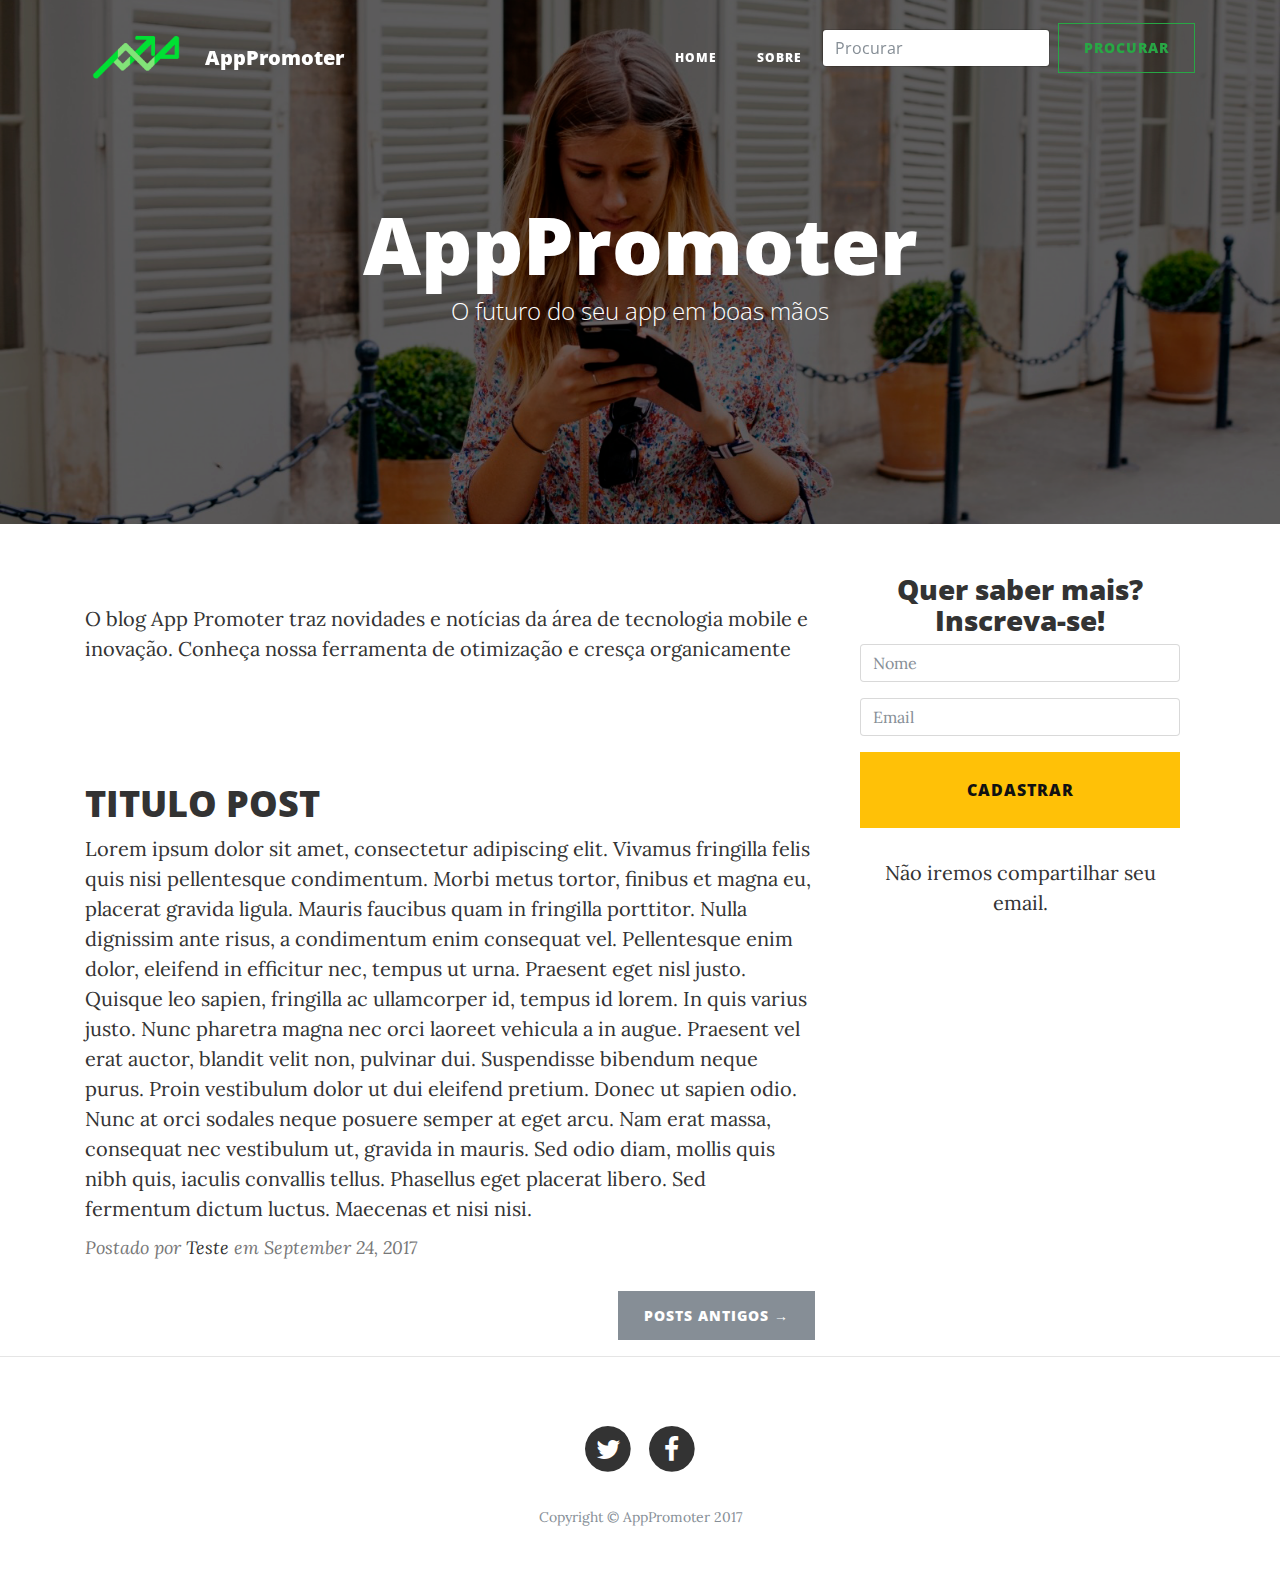
==== index.html @ 99df304f "envio do blog" ====
<html>
    <head>
        <meta http-equiv="Content-Type" content="text/html; charset=utf-8" />
        <meta name="viewport" content="width=device-width, initial-scale=1, shrink-to-fit=no">

        <link rel="stylesheet" type="text/css" href="css/bootstrap.min.css">

        <!-- chama a folha de estilos css -->
        <link rel="stylesheet" type="text/css" href="css/css.css">

        <script src="js/jquery-3.2.1.min.js"></script>        
        <script src="js/bootstrap.min.js"></script>

        <!-- Custom fonts for this template -->
        <link href="vendor/font-awesome/css/font-awesome.min.css" rel="stylesheet" type="text/css">
        <link href='https://fonts.googleapis.com/css?family=Lora:400,700,400italic,700italic' rel='stylesheet' type='text/css'>
        <link href='https://fonts.googleapis.com/css?family=Open+Sans:300italic,400italic,600italic,700italic,800italic,400,300,600,700,800' rel='stylesheet' type='text/css'>

        <!-- Custom styles for this template -->
        <link href="css/clean-blog.min.css" rel="stylesheet">

        <title> AppPromoter </title>
    </head>

    <body>
        <!-- MENU -->
        <nav class="navbar navbar-expand-lg navbar-light fixed-top" id="mainNav">
            <div class="container">
                <img src="logoap.png">
                <a class="navbar-brand" href="index.html"> AppPromoter </a>
                    <button class="navbar-toggler navbar-toggler-right" type="button" data-toggle="collapse" data-target="#navbarResponsive" aria-controls="navbarResponsive" aria-expanded="false" aria-label="Toggle navigation"> Menu <i class="fa fa-bars"></i> </button>
                    <div class="collapse navbar-collapse" id="navbarResponsive">
                        <ul class="navbar-nav ml-auto">
                            <li class="nav-item">
                                <a class="nav-link" href="index.html">Home</a>
                            </li>
                            <li class="nav-item">
                                <a class="nav-link" href="sobre.html">Sobre</a>
                            </li>
                        </ul>
                        <form class="form-inline">
                            <input class="form-control mr-sm-2" type="text" placeholder="Procurar" aria-label="Procurar">
                        <button class="btn btn-outline-success my-2 my-sm-0" type="submit">Procurar</button>
                    </form>
                    </div>
            </div>
        </nav>

        <!-- Cabeçalho, introdução -->
        <header class="masthead" style="background-image: url('img/head.png')">
            <div class="container">
                <div class="row">
                    <div class="col-lg-8 col-md-10 mx-auto">
                        <div class="site-heading">
                            <h1> AppPromoter </h1>
                            <span class="subheading"> O futuro do seu app em boas mãos </span>
                        </div>
                    </div>
                </div>
            </div>
        </header>

        <!-- Corpo -->
        <div class="container">
            <div class="row">
                <div role="main" class="col-md-8">
                    <div class="post-preview">
                        <p>O blog App Promoter traz novidades e notícias da área de tecnologia mobile e inovação. Conheça nossa ferramenta de otimização e cresça organicamente </p><br><br>

                        <a href="post.html">
                            <h2 class="post-title"> TITULO POST </h2>
                            <p class="post-subtitle"> Lorem ipsum dolor sit amet, consectetur adipiscing elit. Vivamus fringilla felis quis nisi pellentesque condimentum. Morbi metus tortor, finibus et magna eu, placerat gravida ligula. Mauris faucibus quam in fringilla porttitor. Nulla dignissim ante risus, a condimentum enim consequat vel. Pellentesque enim dolor, eleifend in efficitur nec, tempus ut urna. Praesent eget nisl justo. Quisque leo sapien, fringilla ac ullamcorper id, tempus id lorem. In quis varius justo. Nunc pharetra magna nec orci laoreet vehicula a in augue. Praesent vel erat auctor, blandit velit non, pulvinar dui. Suspendisse bibendum neque purus. Proin vestibulum dolor ut dui eleifend pretium.

                            Donec ut sapien odio. Nunc at orci sodales neque posuere semper at eget arcu. Nam erat massa, consequat nec vestibulum ut, gravida in mauris. Sed odio diam, mollis quis nibh quis, iaculis convallis tellus. Phasellus eget placerat libero. Sed fermentum dictum luctus. Maecenas et nisi nisi. </p>
                        </a>
                        <p class="post-meta">Postado por 
                            <a href="#">Teste</a>
                            em September 24, 2017</p>
                    </div>
                               
                    <!-- Pager -->
                    <div class="clearfix">
                        <a class="btn btn-secondary float-right" href="#">Posts antigos &rarr;</a>
                    </div>
                </div>
                <aside role="complementary" class="col-md-4">
                    <!-- inscrever -->
                    <div class="col-md-12">
                        <div class="signup-header wow fadeInUp">
                            <h3 class="form-title text-center">Quer saber mais? Inscreva-se!</h3>
                            <form class="form-header" action="../landingPage/obrigado.html" role="form" method="POST" id="#">
                                <div class="form-group">
                                    <input class="form-control input-lg" name="MERGE1" id="name" type="text" placeholder="Nome" required>
                                </div>
                                <div class="form-group">
                                    <input class="form-control input-lg" name="MERGE0" id="email" type="email" placeholder="Email" required>
                                </div>
                                <div class="form-group last">
                                    <input type="submit" class="btn btn-warning btn-block btn-lg" value="CADASTRAR">
                                </div>
                                <p class="privacy text-center">Não iremos compartilhar seu email.</p>
                               

                            </form>
                        </div>
                    </div>
                </aside>
            </div>
        </div>

        <hr>

		<!-- Rodapé -->
        <footer>
            <div class="container">
                <div class="row">
                    <div class="col-lg-8 col-md-10 mx-auto">
                        <ul class="list-inline text-center">
                            <li class="list-inline-item">
                                <a href="#">
                                    <span class="fa-stack fa-lg">
                                        <i class="fa fa-circle fa-stack-2x"></i>
                                        <i class="fa fa-twitter fa-stack-1x fa-inverse"></i>
                                    </span>
                                </a>
                            </li>
                            <li class="list-inline-item">
                                <a href="#">
                                    <span class="fa-stack fa-lg">
                                        <i class="fa fa-circle fa-stack-2x"></i>
                                        <i class="fa fa-facebook fa-stack-1x fa-inverse"></i>
                                    </span>
                                </a>
                            </li>
                        </ul>
                        <p class="copyright text-muted">Copyright &copy; AppPromoter 2017 </p>
                    </div>
                </div>
            </div>
        </footer>

        <!-- Bootstrap core JavaScript -->
        <script src="vendor/jquery/jquery.min.js"></script>
        <script src="vendor/popper/popper.min.js"></script>
        <script src="vendor/bootstrap/js/bootstrap.min.js"></script>

        <!-- Custom scripts for this template -->
        <script src="js/clean-blog.min.js"></script>	
    </body>
</html>
---- css/css.css ----
body {
  font-size: 20px;
  color: #333333;
  font-family: 'Lora', 'Times New Roman', serif; }

p {
  line-height: 1.5;
  margin: 30px 0; }
  p a {
    text-decoration: underline; }

h1,
h2,
h3,
h4,
h5,
h6 {
  font-weight: 800;
  font-family: 'Open Sans', 'Helvetica Neue', Helvetica, Arial, sans-serif; }

a {
  color: #333333;
  -webkit-transition: all 0.2s;
  -moz-transition: all 0.2s;
  transition: all 0.2s; }
  a:focus, a:hover {
    color: #0085A1; }

a img:focus, a img:hover {
  cursor: zoom-in; }

blockquote {
  font-style: italic;
  color: #777777; }

.section-heading {
  font-size: 36px;
  font-weight: 700;
  margin-top: 60px; }

.caption {
  font-size: 14px;
  font-style: italic;
  display: block;
  margin: 0;
  padding: 10px;
  text-align: center;
  border-bottom-right-radius: 5px;
  border-bottom-left-radius: 5px; }

::-moz-selection {
  color: white;
  background: #0085A1;
  text-shadow: none; }

::selection {
  color: white;
  background: #0085A1;
  text-shadow: none; }

img::selection {
  color: white;
  background: transparent; }

img::-moz-selection {
  color: white;
  background: transparent; }

body {
  -webkit-tap-highlight-color: #0085A1; }

#mainNav {
  position: absolute;
  border-bottom: 1px solid #eeeeee;
  background-color: white;
  font-family: 'Open Sans', 'Helvetica Neue', Helvetica, Arial, sans-serif; }
  #mainNav .navbar-brand {
    font-weight: 800;
    color: #777777; }
  #mainNav .navbar-toggler {
    font-size: 12px;
    font-weight: 800;
    padding: 13px;
    text-transform: uppercase;
    color: #777777; }
  #mainNav .navbar-nav > li.nav-item > a {
    font-size: 12px;
    font-weight: 800;
    letter-spacing: 1px;
    text-transform: uppercase; }
  @media only screen and (min-width: 992px) {
    #mainNav {
      border-bottom: 1px solid transparent;
      background: transparent; }
      #mainNav .navbar-brand {
        padding: 15px 20px;
        color: white; }
        #mainNav .navbar-brand:focus, #mainNav .navbar-brand:hover {
          color: rgba(255, 255, 255, 0.8); }
      #mainNav .navbar-nav > li.nav-item > a {
        padding: 15px 20px;
        color: white; }
        #mainNav .navbar-nav > li.nav-item > a:focus, #mainNav .navbar-nav > li.nav-item > a:hover {
          color: rgba(255, 255, 255, 0.8); } }
  @media only screen and (min-width: 1170px) {
    #mainNav {
      -webkit-transition: background-color 0.2s;
      -moz-transition: background-color 0.2s;
      transition: background-color 0.2s;
      /* Force Hardware Acceleration in WebKit */
      -webkit-transform: translate3d(0, 0, 0);
      -moz-transform: translate3d(0, 0, 0);
      -ms-transform: translate3d(0, 0, 0);
      -o-transform: translate3d(0, 0, 0);
      transform: translate3d(0, 0, 0);
      -webkit-backface-visibility: hidden; }
      #mainNav.is-fixed {
        /* when the user scrolls down, we hide the header right above the viewport */
        position: fixed;
        top: -77px;
        -webkit-transition: -webkit-transform 0.2s;
        -moz-transition: -moz-transform 0.2s;
        transition: transform 0.2s;
        border-bottom: 1px solid white;
        background-color: rgba(255, 255, 255, 0.9); }
        #mainNav.is-fixed .navbar-brand {
          color: #333333; }
          #mainNav.is-fixed .navbar-brand:focus, #mainNav.is-fixed .navbar-brand:hover {
            color: #0085A1; }
        #mainNav.is-fixed .navbar-nav > li.nav-item > a {
          color: #333333; }
          #mainNav.is-fixed .navbar-nav > li.nav-item > a:focus, #mainNav.is-fixed .navbar-nav > li.nav-item > a:hover {
            color: #0085A1; }
      #mainNav.is-visible {
        /* if the user changes the scrolling direction, we show the header */
        -webkit-transform: translate3d(0, 100%, 0);
        -moz-transform: translate3d(0, 100%, 0);
        -ms-transform: translate3d(0, 100%, 0);
        -o-transform: translate3d(0, 100%, 0);
        transform: translate3d(0, 100%, 0); } }

header.masthead {
  margin-bottom: 50px;
  background: no-repeat center center;
  background-color: #777777;
  background-attachment: scroll;
  -webkit-background-size: cover;
  -moz-background-size: cover;
  -o-background-size: cover;
  background-size: cover; }
  header.masthead .page-heading,
  header.masthead .post-heading,
  header.masthead .site-heading {
    padding: 200px 0 150px;
    color: white; }
    @media only screen and (min-width: 768px) {
      header.masthead .page-heading,
      header.masthead .post-heading,
      header.masthead .site-heading {
        padding: 200px 0; } }
  header.masthead .page-heading,
  header.masthead .site-heading {
    text-align: center; }
    header.masthead .page-heading h1,
    header.masthead .site-heading h1 {
      font-size: 50px;
      margin-top: 0; }
    header.masthead .page-heading .subheading,
    header.masthead .site-heading .subheading {
      font-size: 24px;
      font-weight: 300;
      line-height: 1.1;
      display: block;
      margin: 10px 0 0;
      font-family: 'Open Sans', 'Helvetica Neue', Helvetica, Arial, sans-serif; }
    @media only screen and (min-width: 768px) {
      header.masthead .page-heading h1,
      header.masthead .site-heading h1 {
        font-size: 80px; } }
  header.masthead .post-heading h1 {
    font-size: 35px; }
  header.masthead .post-heading .meta,
  header.masthead .post-heading .subheading {
    line-height: 1.1;
    display: block; }
  header.masthead .post-heading .subheading {
    font-size: 24px;
    font-weight: 600;
    margin: 10px 0 30px;
    font-family: 'Open Sans', 'Helvetica Neue', Helvetica, Arial, sans-serif; }
  header.masthead .post-heading .meta {
    font-size: 20px;
    font-weight: 300;
    font-style: italic;
    font-family: 'Lora', 'Times New Roman', serif; }
    header.masthead .post-heading .meta a {
      color: white; }
  @media only screen and (min-width: 768px) {
    header.masthead .post-heading h1 {
      font-size: 55px; }
    header.masthead .post-heading .subheading {
      font-size: 30px; } }

.post-preview > a {
  color: #333333; }
  .post-preview > a:focus, .post-preview > a:hover {
    text-decoration: none;
    color: #0085A1; }
  .post-preview > a > .post-title {
    font-size: 30px;
    margin-top: 30px;
    margin-bottom: 10px; }
  .post-preview > a > .post-subtitle {
    font-weight: 300;
    margin: 0 0 10px; }

.post-preview > .post-meta {
  font-size: 18px;
  font-style: italic;
  margin-top: 0;
  color: #777777; }
  .post-preview > .post-meta > a {
    text-decoration: none;
    color: #333333; }
    .post-preview > .post-meta > a:focus, .post-preview > .post-meta > a:hover {
      text-decoration: underline;
      color: #0085A1; }

@media only screen and (min-width: 768px) {
  .post-preview > a > .post-title {
    font-size: 36px; } }

.floating-label-form-group {
  font-size: 14px;
  position: relative;
  margin-bottom: 0;
  padding-bottom: 0.5em;
  border-bottom: 1px solid #eeeeee; }
  .floating-label-form-group input,
  .floating-label-form-group textarea {
    font-size: 1.5em;
    position: relative;
    z-index: 1;
    padding: 0;
    resize: none;
    border: none;
    border-radius: 0;
    background: none;
    box-shadow: none !important;
    font-family: 'Lora', 'Times New Roman', serif; }
    .floating-label-form-group input::-webkit-input-placeholder,
    .floating-label-form-group textarea::-webkit-input-placeholder {
      color: #777777;
      font-family: 'Lora', 'Times New Roman', serif; }
  .floating-label-form-group label {
    font-size: 0.85em;
    line-height: 1.764705882em;
    position: relative;
    z-index: 0;
    top: 2em;
    display: block;
    margin: 0;
    -webkit-transition: top 0.3s ease, opacity 0.3s ease;
    -moz-transition: top 0.3s ease, opacity 0.3s ease;
    -ms-transition: top 0.3s ease, opacity 0.3s ease;
    transition: top 0.3s ease, opacity 0.3s ease;
    vertical-align: middle;
    vertical-align: baseline;
    opacity: 0; }
  .floating-label-form-group .help-block {
    margin: 15px 0; }

.floating-label-form-group-with-value label {
  top: 0;
  opacity: 1; }

.floating-label-form-group-with-focus label {
  color: #0085A1; }

form .form-group:first-child .floating-label-form-group {
  border-top: 1px solid #eeeeee; }

footer {
  padding: 50px 0 65px; }
  footer .list-inline {
    margin: 0;
    padding: 0; }
  footer .copyright {
    font-size: 14px;
    margin-bottom: 0;
    text-align: center; }

.btn {
  font-size: 14px;
  font-weight: 800;
  padding: 15px 25px;
  letter-spacing: 1px;
  text-transform: uppercase;
  border-radius: 0;
  font-family: 'Open Sans', 'Helvetica Neue', Helvetica, Arial, sans-serif; }

.btn-primary {
  color: white;
  border-color: #0085A1;
  background-color: #0085A1; }
  .btn-primary.focus, .btn-primary:focus {
    color: white;
    border-color: #001c22;
    background-color: #005b6e; }
  .btn-primary:hover {
    color: white;
    border-color: #005264;
    background-color: #005b6e; }
  .btn-primary.active, .btn-primary:active,
  .open > .btn-primary.dropdown-toggle {
    color: white;
    border-color: #005264;
    background-color: #005b6e; }
    .btn-primary.active.focus, .btn-primary.active:focus, .btn-primary.active:hover, .btn-primary:active.focus, .btn-primary:active:focus, .btn-primary:active:hover,
    .open > .btn-primary.dropdown-toggle.focus,
    .open > .btn-primary.dropdown-toggle:focus,
    .open > .btn-primary.dropdown-toggle:hover {
      color: white;
      border-color: #001c22;
      background-color: #003d4a; }
  .btn-primary.active, .btn-primary:active,
  .open > .btn-primary.dropdown-toggle {
    background-image: none; }
  .btn-primary.disabled.focus, .btn-primary.disabled:focus, .btn-primary.disabled:hover, .btn-primary[disabled].focus, .btn-primary[disabled]:focus, .btn-primary[disabled]:hover,
  fieldset[disabled] .btn-primary.focus,
  fieldset[disabled] .btn-primary:focus,
  fieldset[disabled] .btn-primary:hover {
    border-color: #0085A1;
    background-color: #0085A1; }
  .btn-primary .badge {
    color: #0085A1;
    background-color: white; }

.btn-lg {
  font-size: 16px;
  padding: 25px 35px; }

.btn-default:focus, .btn-default:hover {
  color: white;
  border: 1px solid #0085A1;
  background-color: #0085A1; }

img {
  width: 100px;
}
---- css/clean-blog.min.css ----
/*!
 * Start Bootstrap - Clean Blog v4.0.0-beta (https://startbootstrap.com/template-overviews/clean-blog)
 * Copyright 2013-2017 Start Bootstrap
 * Licensed under MIT (https://github.com/BlackrockDigital/startbootstrap-clean-blog/blob/master/LICENSE)
 */body{font-size:20px;color:#333;font-family:Lora,'Times New Roman',serif}p{line-height:1.5;margin:30px 0}p a{text-decoration:underline}h1,h2,h3,h4,h5,h6{font-weight:800;font-family:'Open Sans','Helvetica Neue',Helvetica,Arial,sans-serif}a{color:#333;-webkit-transition:all .2s;-moz-transition:all .2s;transition:all .2s}a:focus,a:hover{color:#0085a1}a img:focus,a img:hover{cursor:zoom-in}blockquote{font-style:italic;color:#777}.section-heading{font-size:36px;font-weight:700;margin-top:60px}.caption{font-size:14px;font-style:italic;display:block;margin:0;padding:10px;text-align:center;border-bottom-right-radius:5px;border-bottom-left-radius:5px}::-moz-selection{color:#fff;background:#0085a1;text-shadow:none}::selection{color:#fff;background:#0085a1;text-shadow:none}img::selection{color:#fff;background:0 0}img::-moz-selection{color:#fff;background:0 0}body{-webkit-tap-highlight-color:#0085a1}#mainNav{position:absolute;border-bottom:1px solid #eee;background-color:#fff;font-family:'Open Sans','Helvetica Neue',Helvetica,Arial,sans-serif}#mainNav .navbar-brand{font-weight:800;color:#777}#mainNav .navbar-toggler{font-size:12px;font-weight:800;padding:13px;text-transform:uppercase;color:#777}#mainNav .navbar-nav>li.nav-item>a{font-size:12px;font-weight:800;letter-spacing:1px;text-transform:uppercase}@media only screen and (min-width:992px){#mainNav{border-bottom:1px solid transparent;background:0 0}#mainNav .navbar-brand{padding:15px 20px;color:#fff}#mainNav .navbar-brand:focus,#mainNav .navbar-brand:hover{color:rgba(255,255,255,.8)}#mainNav .navbar-nav>li.nav-item>a{padding:15px 20px;color:#fff}#mainNav .navbar-nav>li.nav-item>a:focus,#mainNav .navbar-nav>li.nav-item>a:hover{color:rgba(255,255,255,.8)}}@media only screen and (min-width:1170px){#mainNav{-webkit-transition:background-color .2s;-moz-transition:background-color .2s;transition:background-color .2s;-webkit-transform:translate3d(0,0,0);-moz-transform:translate3d(0,0,0);-ms-transform:translate3d(0,0,0);-o-transform:translate3d(0,0,0);transform:translate3d(0,0,0);-webkit-backface-visibility:hidden}#mainNav.is-fixed{position:fixed;top:-77px;-webkit-transition:-webkit-transform .2s;-moz-transition:-moz-transform .2s;transition:transform .2s;border-bottom:1px solid #fff;background-color:rgba(255,255,255,.9)}#mainNav.is-fixed .navbar-brand{color:#333}#mainNav.is-fixed .navbar-brand:focus,#mainNav.is-fixed .navbar-brand:hover{color:#0085a1}#mainNav.is-fixed .navbar-nav>li.nav-item>a{color:#333}#mainNav.is-fixed .navbar-nav>li.nav-item>a:focus,#mainNav.is-fixed .navbar-nav>li.nav-item>a:hover{color:#0085a1}#mainNav.is-visible{-webkit-transform:translate3d(0,100%,0);-moz-transform:translate3d(0,100%,0);-ms-transform:translate3d(0,100%,0);-o-transform:translate3d(0,100%,0);transform:translate3d(0,100%,0)}}header.masthead{margin-bottom:50px;background:no-repeat center center;background-color:#777;background-attachment:scroll;-webkit-background-size:cover;-moz-background-size:cover;-o-background-size:cover;background-size:cover}header.masthead .page-heading,header.masthead .post-heading,header.masthead .site-heading{padding:200px 0 150px;color:#fff}@media only screen and (min-width:768px){header.masthead .page-heading,header.masthead .post-heading,header.masthead .site-heading{padding:200px 0}}header.masthead .page-heading,header.masthead .site-heading{text-align:center}header.masthead .page-heading h1,header.masthead .site-heading h1{font-size:50px;margin-top:0}header.masthead .page-heading .subheading,header.masthead .site-heading .subheading{font-size:24px;font-weight:300;line-height:1.1;display:block;margin:10px 0 0;font-family:'Open Sans','Helvetica Neue',Helvetica,Arial,sans-serif}@media only screen and (min-width:768px){header.masthead .page-heading h1,header.masthead .site-heading h1{font-size:80px}}header.masthead .post-heading h1{font-size:35px}header.masthead .post-heading .meta,header.masthead .post-heading .subheading{line-height:1.1;display:block}header.masthead .post-heading .subheading{font-size:24px;font-weight:600;margin:10px 0 30px;font-family:'Open Sans','Helvetica Neue',Helvetica,Arial,sans-serif}header.masthead .post-heading .meta{font-size:20px;font-weight:300;font-style:italic;font-family:Lora,'Times New Roman',serif}header.masthead .post-heading .meta a{color:#fff}@media only screen and (min-width:768px){header.masthead .post-heading h1{font-size:55px}header.masthead .post-heading .subheading{font-size:30px}}.post-preview>a{color:#333}.post-preview>a:focus,.post-preview>a:hover{text-decoration:none;color:#0085a1}.post-preview>a>.post-title{font-size:30px;margin-top:30px;margin-bottom:10px}.post-preview>a>.post-subtitle{font-weight:300;margin:0 0 10px}.post-preview>.post-meta{font-size:18px;font-style:italic;margin-top:0;color:#777}.post-preview>.post-meta>a{text-decoration:none;color:#333}.post-preview>.post-meta>a:focus,.post-preview>.post-meta>a:hover{text-decoration:underline;color:#0085a1}@media only screen and (min-width:768px){.post-preview>a>.post-title{font-size:36px}}.floating-label-form-group{font-size:14px;position:relative;margin-bottom:0;padding-bottom:.5em;border-bottom:1px solid #eee}.floating-label-form-group input,.floating-label-form-group textarea{font-size:1.5em;position:relative;z-index:1;padding:0;resize:none;border:none;border-radius:0;background:0 0;box-shadow:none!important;font-family:Lora,'Times New Roman',serif}.floating-label-form-group input::-webkit-input-placeholder,.floating-label-form-group textarea::-webkit-input-placeholder{color:#777;font-family:Lora,'Times New Roman',serif}.floating-label-form-group label{font-size:.85em;line-height:1.764705882em;position:relative;z-index:0;top:2em;display:block;margin:0;-webkit-transition:top .3s ease,opacity .3s ease;-moz-transition:top .3s ease,opacity .3s ease;-ms-transition:top .3s ease,opacity .3s ease;transition:top .3s ease,opacity .3s ease;vertical-align:middle;vertical-align:baseline;opacity:0}.floating-label-form-group .help-block{margin:15px 0}.floating-label-form-group-with-value label{top:0;opacity:1}.floating-label-form-group-with-focus label{color:#0085a1}form .form-group:first-child .floating-label-form-group{border-top:1px solid #eee}footer{padding:50px 0 65px}footer .list-inline{margin:0;padding:0}footer .copyright{font-size:14px;margin-bottom:0;text-align:center}.btn{font-size:14px;font-weight:800;padding:15px 25px;letter-spacing:1px;text-transform:uppercase;border-radius:0;font-family:'Open Sans','Helvetica Neue',Helvetica,Arial,sans-serif}.btn-primary{color:#fff;border-color:#0085a1;background-color:#0085a1}.btn-primary.focus,.btn-primary:focus{color:#fff;border-color:#001c22;background-color:#005b6e}.btn-primary:hover{color:#fff;border-color:#005264;background-color:#005b6e}.btn-primary.active,.btn-primary:active,.open>.btn-primary.dropdown-toggle{color:#fff;border-color:#005264;background-color:#005b6e}.btn-primary.active.focus,.btn-primary.active:focus,.btn-primary.active:hover,.btn-primary:active.focus,.btn-primary:active:focus,.btn-primary:active:hover,.open>.btn-primary.dropdown-toggle.focus,.open>.btn-primary.dropdown-toggle:focus,.open>.btn-primary.dropdown-toggle:hover{color:#fff;border-color:#001c22;background-color:#003d4a}.btn-primary.active,.btn-primary:active,.open>.btn-primary.dropdown-toggle{background-image:none}.btn-primary.disabled.focus,.btn-primary.disabled:focus,.btn-primary.disabled:hover,.btn-primary[disabled].focus,.btn-primary[disabled]:focus,.btn-primary[disabled]:hover,fieldset[disabled] .btn-primary.focus,fieldset[disabled] .btn-primary:focus,fieldset[disabled] .btn-primary:hover{border-color:#0085a1;background-color:#0085a1}.btn-primary .badge{color:#0085a1;background-color:#fff}.btn-lg{font-size:16px;padding:25px 35px}.btn-default:focus,.btn-default:hover{color:#fff;border:1px solid #0085a1;background-color:#0085a1}
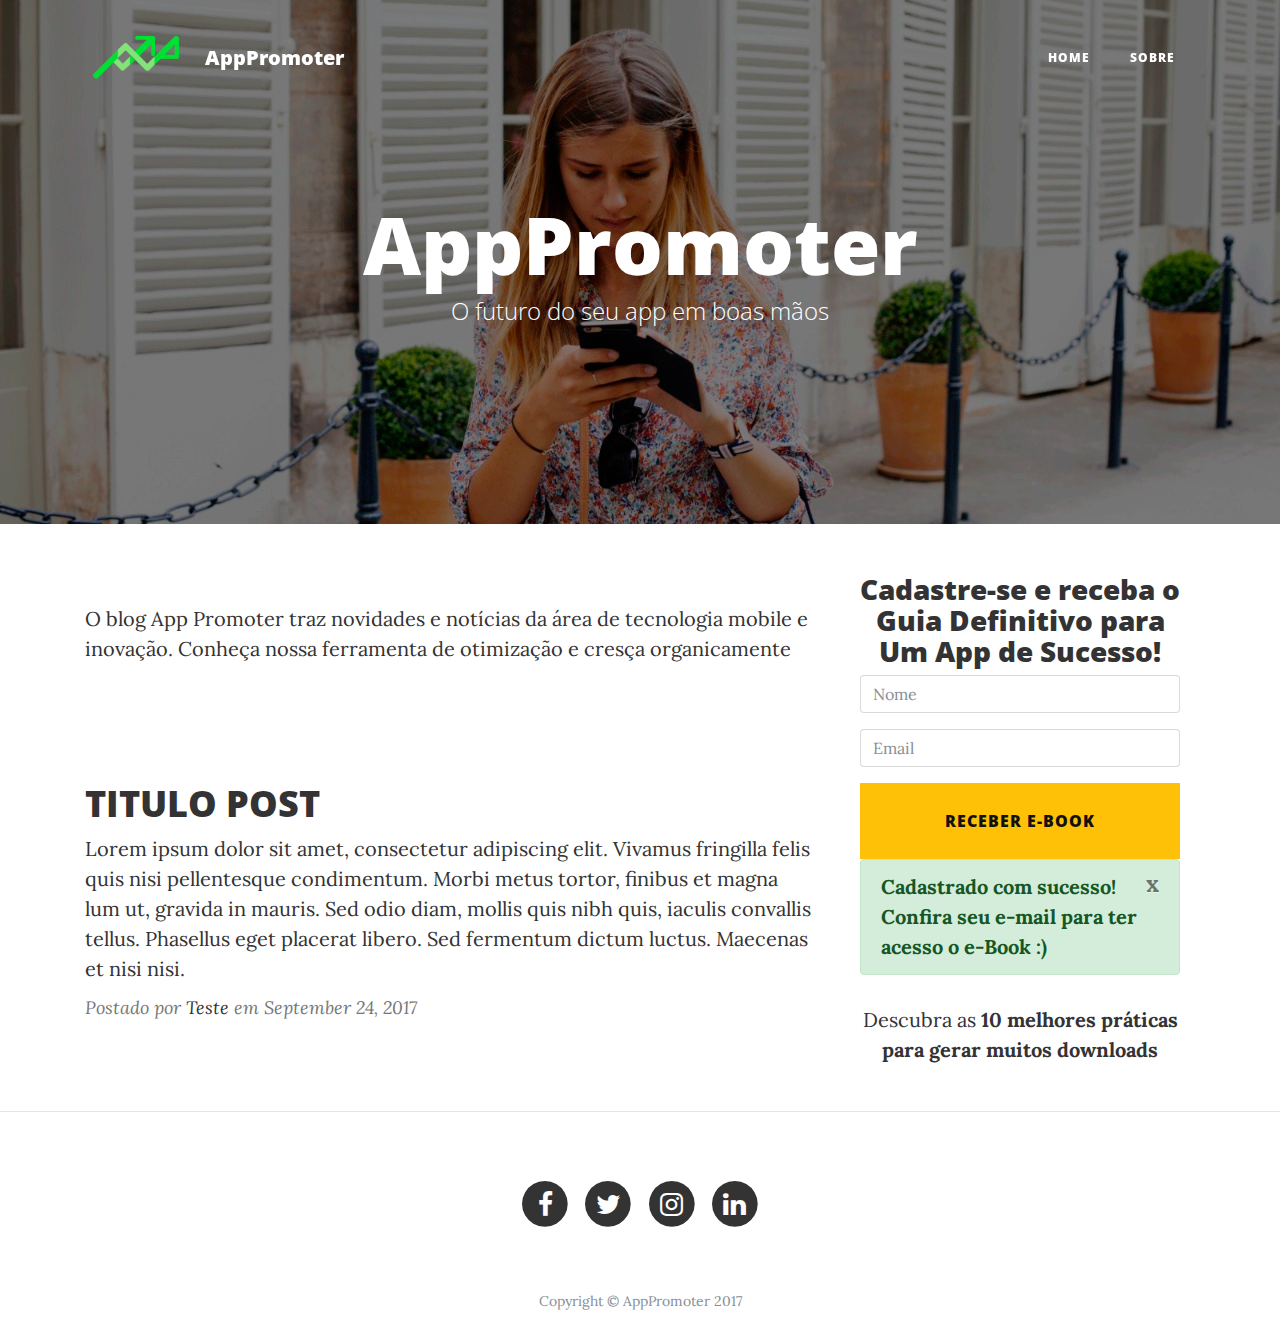
==== commit 13e4e095: "atualizando blog" ====
--- a/index.html
+++ b/index.html
@@ -38,10 +38,12 @@
                                 <a class="nav-link" href="sobre.html">Sobre</a>
                             </li>
                         </ul>
+                        <!--
                         <form class="form-inline">
                             <input class="form-control mr-sm-2" type="text" placeholder="Procurar" aria-label="Procurar">
-                        <button class="btn btn-outline-success my-2 my-sm-0" type="submit">Procurar</button>
-                    </form>
+                            <button class="btn btn-outline-success my-2 my-sm-0" type="submit">Procurar</button>
+                        </form>
+                        -->
                     </div>
             </div>
         </nav>
@@ -69,9 +71,7 @@
 
                         <a href="post.html">
                             <h2 class="post-title"> TITULO POST </h2>
-                            <p class="post-subtitle"> Lorem ipsum dolor sit amet, consectetur adipiscing elit. Vivamus fringilla felis quis nisi pellentesque condimentum. Morbi metus tortor, finibus et magna eu, placerat gravida ligula. Mauris faucibus quam in fringilla porttitor. Nulla dignissim ante risus, a condimentum enim consequat vel. Pellentesque enim dolor, eleifend in efficitur nec, tempus ut urna. Praesent eget nisl justo. Quisque leo sapien, fringilla ac ullamcorper id, tempus id lorem. In quis varius justo. Nunc pharetra magna nec orci laoreet vehicula a in augue. Praesent vel erat auctor, blandit velit non, pulvinar dui. Suspendisse bibendum neque purus. Proin vestibulum dolor ut dui eleifend pretium.
-
-                            Donec ut sapien odio. Nunc at orci sodales neque posuere semper at eget arcu. Nam erat massa, consequat nec vestibulum ut, gravida in mauris. Sed odio diam, mollis quis nibh quis, iaculis convallis tellus. Phasellus eget placerat libero. Sed fermentum dictum luctus. Maecenas et nisi nisi. </p>
+                            <p class="post-subtitle"> Lorem ipsum dolor sit amet, consectetur adipiscing elit. Vivamus fringilla felis quis nisi pellentesque condimentum. Morbi metus tortor, finibus et magna lum ut, gravida in mauris. Sed odio diam, mollis quis nibh quis, iaculis convallis tellus. Phasellus eget placerat libero. Sed fermentum dictum luctus. Maecenas et nisi nisi. </p>
                         </a>
                         <p class="post-meta">Postado por 
                             <a href="#">Teste</a>
@@ -79,15 +79,17 @@
                     </div>
                                
                     <!-- Pager -->
+                    <!--
                     <div class="clearfix">
                         <a class="btn btn-secondary float-right" href="#">Posts antigos &rarr;</a>
                     </div>
+                    -->
                 </div>
                 <aside role="complementary" class="col-md-4">
                     <!-- inscrever -->
                     <div class="col-md-12">
                         <div class="signup-header wow fadeInUp">
-                            <h3 class="form-title text-center">Quer saber mais? Inscreva-se!</h3>
+                            <h3 class="form-title text-center">Cadastre-se e receba o Guia Definitivo para Um App de Sucesso!</h3>
                             <form class="form-header" action="../landingPage/obrigado.html" role="form" method="POST" id="#">
                                 <div class="form-group">
                                     <input class="form-control input-lg" name="MERGE1" id="name" type="text" placeholder="Nome" required>
@@ -96,12 +98,15 @@
                                     <input class="form-control input-lg" name="MERGE0" id="email" type="email" placeholder="Email" required>
                                 </div>
                                 <div class="form-group last">
-                                    <input type="submit" class="btn btn-warning btn-block btn-lg" value="CADASTRAR">
+                                    <input type="submit" class="btn btn-warning btn-block btn-lg" value="RECEBER E-BOOK">
+                                    <div class="alert alert-success">
+                                        <button type="button" class="close" data-dismiss="alert">x</button>
+                                        <strong>Cadastrado com sucesso! 
+                                        Confira seu e-mail para ter acesso o e-Book :)</strong>
+</div>
                                 </div>
-                                <p class="privacy text-center">Não iremos compartilhar seu email.</p>
-                               
-
-                            </form>
+                                <p class="privacy text-center">Descubra as <Strong>10 melhores práticas para gerar muitos downloads</Strong></p>
+                           </form>
                         </div>
                     </div>
                 </aside>
@@ -114,10 +119,18 @@
         <footer>
             <div class="container">
                 <div class="row">
-                    <div class="col-lg-8 col-md-10 mx-auto">
+                    <div class="col-lg-8 col-md-12 mx-auto">
                         <ul class="list-inline text-center">
                             <li class="list-inline-item">
-                                <a href="#">
+                                <a href="https://www.facebook.com/appromoternow/?fref=ts">
+                                    <span class="fa-stack fa-lg">
+                                        <i class="fa fa-circle fa-stack-2x"></i>
+                                        <i class="fa fa-facebook fa-stack-1x fa-inverse"></i>
+                                    </span>
+                                </a>
+                            </li>
+                            <li class="list-inline-item">
+                                <a href="https://twitter.com/app_promoter_brs">
                                     <span class="fa-stack fa-lg">
                                         <i class="fa fa-circle fa-stack-2x"></i>
                                         <i class="fa fa-twitter fa-stack-1x fa-inverse"></i>
@@ -125,10 +138,18 @@
                                 </a>
                             </li>
                             <li class="list-inline-item">
-                                <a href="#">
+                                <a href="https://www.instagram.com/app_promoter/">
                                     <span class="fa-stack fa-lg">
                                         <i class="fa fa-circle fa-stack-2x"></i>
-                                        <i class="fa fa-facebook fa-stack-1x fa-inverse"></i>
+                                        <i class="fa fa-instagram fa-stack-1x fa-inverse"></i>
+                                    </span>
+                                </a>
+                            </li>
+                            <li class="list-inline-item">
+                                <a href="https://www.linkedin.com/company/25170478/">
+                                    <span class="fa-stack fa-lg">
+                                        <i class="fa fa-circle fa-stack-2x"></i>
+                                        <i class="fa fa-linkedin fa-stack-1x fa-inverse"></i>
                                     </span>
                                 </a>
                             </li>
--- a/css/css.css
+++ b/css/css.css
@@ -281,11 +281,13 @@
   border-top: 1px solid #eeeeee; }
 
 footer {
-  padding: 50px 0 65px; }
+  height:100px;
+  padding: 20px 0 70px; }
   footer .list-inline {
     margin: 0;
     padding: 0; }
   footer .copyright {
+    padding: 30px;
     font-size: 14px;
     margin-bottom: 0;
     text-align: center; }
